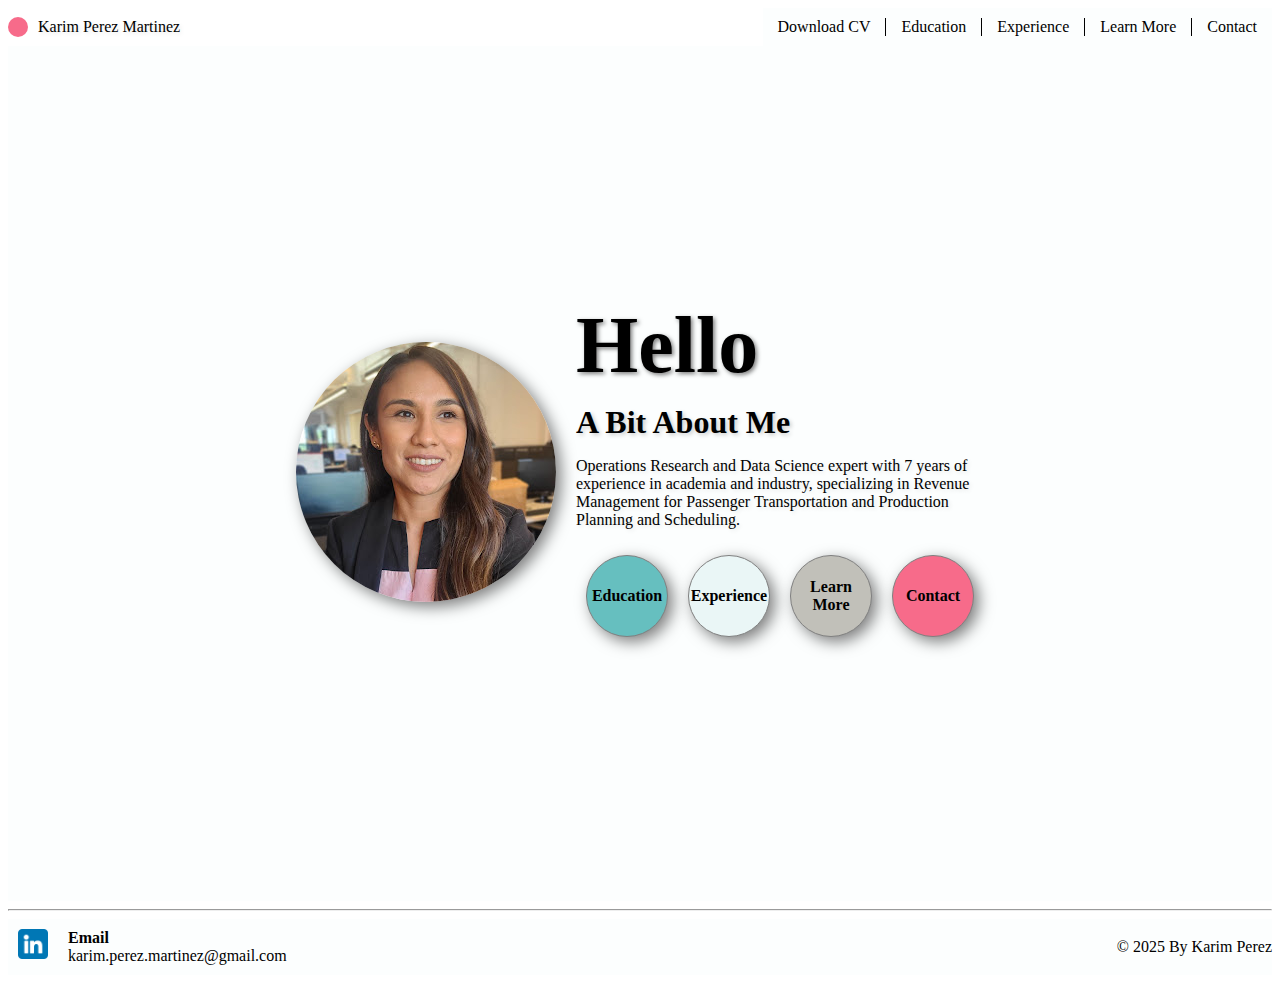
==== index.html @ a7bf702b "Add files via upload" ====
<!DOCTYPE html>
<html lang="en">
    <head>
        <meta charset="UFT-8"/>
        <title>Resume Karim Perez</title>
        <link rel="stylesheet" href="./style.css">
        <link href="https://fonts.googleapis.com/css2?family=Nunito:ital,wght@0,200..1000;1,200..1000&family=Quicksand:wght@300..700&family=Scope+One&family=Zilla+Slab&display=swap" rel="stylesheet">
    </head>
    <body class="quicksand-font">
        <header class = "header">
            <div class="logo">
                <div id = "circle"></div>
                <a href="./index.html">Karim Perez Martinez</a>
            </div>
            <nav class="navbar">
                <a href="./assets/CV_Karim_en.pdf"  download="karimPerez_cv_en.pdf">Download CV</a>
                <a href="./public/education.html">Education</a>
                <a href="./public/experience.html">Experience</a>
                <a> Learn More</a>
                <a href="#contact">Contact</a>
              </nav>
        </header>
        <div class="container">
            <div class="picture">
                <img class="image" src="./assets/karimPic.jpg">
            </div>
            <div class="profile">
                    <div class="heading_profile">
                        <p class="big_title"> Hello </p>
                    </div>
                    <div class="body_profile">
                        <p class="subtitle"> A Bit About Me</p>
                        <p class="regular_text"> Operations Research and Data Science expert with 7 years of experience in academia and industry, specializing in Revenue Management for Passenger Transportation and Production Planning and Scheduling. </p>
                    </div>  
                    <div class="profile_links">
                        <div class="education_link">
                            <a href="./public/education.html"> Education </a>
                        </div>
                        <div class="experience_link">
                            <a href="./public/experience.html"> Experience </a>
                        </div>
                        <div class="learn_more_link">
                            <a> Learn More</a>
                        </div>
                        <div class="contact_link">
                            <a> Contact</a>
                        </div>

                    </div>
            </div>
        </div>
        <hr>
        <footer class="site-footer">
            <div class="footer-content">
                <div class="footer-links">
                    <div> 
                        <a href="https://www.linkedin.com/in/karim-p-martinez/"> <img style="height: 30px; margin: 0; padding: 0; align-content: left;" src="./assets/linkedin_blue.png"></a>
                    </div>
                    <div> 
                        <p style="font-weight: bold"> Email</p>
                        <p >karim.perez.martinez@gmail.com</p>
                    </div>
                </div>
                <div><p>&copy; 2025 By Karim Perez</p></div>
            </div>
        </footer>

    </body>

</html>
---- style.css ----
.body {
    font-family: 'Nunito', sans-serif;
}
  
.header {
    display: flex;
    justify-content: space-between;
}
.logo {
    display: flex;
    justify-content: left;
    align-items: center;
}
.logo a {
    text-decoration: none;     /* Removes underline from links */
    color: black; 
    font-size: 1rem;
    text-shadow: 2px 2px 4px rgba(0, 0, 0, 0.1); /* Adds shadow to the text */
}
.logo a:hover {
    color:  #f76b8a;          /* Adds hover effect for links */
  }
#circle {
    background-color: #f76b8a;
    height: 20px;
    width: 20px;
    border-radius: 50%;
    margin-left: 0;
    margin-right: 10px;
}
/* Navigation Bar Styles */
.navbar {
    display: flex;             /* Makes the navigation bar horizontal */
    justify-content: right;   /* Centers the links horizontally */
    background-color: #fcfefe;    /* Dark background for the nav bar */
    padding: 10px 0;           /* Adds padding for spacing */
   
  }
  
  .navbar a {
    text-decoration: none;     /* Removes underline from links */
    color: black;              /* Makes the text white */
    /*margin: 0 15px;            /* Adds spacing between links */
    padding: 0 15px;           /* Adds spacing inside the links */
    border-right: 1px solid black;
    font-size: 16px;           /* Adjusts the font size */
  }

  .navbar a:last-child {
    border-right: none;        /* Removes the line after the last item */
  }
  
  .navbar a:hover {
    color:  #f76b8a;          /* Adds hover effect for links */
  }

.container {
    display: flex;
    align-items: center;
    justify-content: center;
    height: 95vh;
    background: #fcfefe;
}
.profile {
    margin-left: 20px;
    display: flex;
    flex-direction: column;
    justify-content: center;
    flex-basis: 400px;

}
.profile_links {
    display: flex;
}
.profile_links div {
    height: 80px;
    width: 80px;
    margin: 10px;
    border-radius: 50%;
    border: 1px solid gray;
    display: flex;          /* Enables flexbox */
    justify-content: center; /* Centers horizontally */
    align-items: center;     /* Centers vertically */
    box-shadow: 5px 5px 15px rgba(0, 0, 0, 0.5); /* Add shadow */
}
.profile_links a{
    font-weight: bold;
    margin: 0;
    padding: 0;
    text-align: center;
    text-decoration: none; 
    color: black;
}
.profile_links a:hover {
    color:  #1000ec;          /* Adds hover effect for links */
  }
.education_link {
    background-color: #66bfbf;
}
.experience_link {
    background-color: #eaf6f6;
}
.learn_more_link {
    background-color: #c1c0b9;
}
.contact_link{
    background-color: #f76b8a;
}
.image {
    border-radius: 50%;
    box-shadow: 5px 5px 15px rgba(0, 0, 0, 0.5); /* Add shadow */
}
.big_title {
    font-size: 5rem;
    font-weight: bold;
    margin: 0%;
    padding: 0%;
    text-shadow: 2px 2px 4px rgba(0, 0, 0, 0.5); /* Adds shadow to the text */
}

.subtitle {
    font-size: 2rem;
    font-weight: bold;
    margin-top: 10pt;
    margin-bottom: 0%;
    text-shadow: 2px 2px 4px rgba(0, 0, 0, 0.2); /* Adds shadow to the text */
}
.regular_text {
    padding: 0;
    font-size: 1rem;
    text-shadow: 2px 2px 4px rgba(0, 0, 0, 0.1); /* Adds shadow to the text */
}

  
/* Footer Styles */
.site-footer {
background-color: #fcfefe;        /* Dark background */
color: black;                  /* White text for contrast */
padding: 0px;                 /* Adds spacing around the footer */
text-align: center;            /* Centers content */
}

.footer-content {
    display: flex;
    justify-content: space-between;
    align-items: center;
}

.footer-links {
    display: flex;
    flex-basis: 800px;
}

.footer-links div {
    padding: 10px;
}

.footer-links p {
    font-size: 12pt;
    margin: 0;
    text-align: left;
}

.education-container {
    display: flex;
    flex-direction: column;
    align-content: center;
}

.resume-section {
    display: flex;
    justify-content: space-between;
    width: 100%;
    padding-top: 50px;
    padding-bottom: 50px;
    margin-top: 50px ;
}

.title-resume-section {
    padding-left: 200px;
    width: 30%;
}

.title-resume-section p {
    font-size: 2.5rem;
    font-weight: bold;
    color:#656060;
    margin-top: 10pt;
    margin-bottom: 0%;
    text-shadow: 2px 2px 4px rgba(0, 0, 0, 0.2); /* Adds shadow to the text */
}
.frame-content-resume-section {
    display: flex;
    flex-direction: column;
    width: 70%;
    padding-right: 150px;
}
.content-resume-section {
    display: flex;
    padding-bottom: 10px;
}

.year {
    text-align: right;
    padding-right: 10px;
    width: 30%;
}

.edu-content {
    text-align: left;
    padding-left: 10px;
    width: 70%;
}

.centered-line {
    width: 90%;               /* Sets the specific width (e.g., 50% of the container) */
    margin: 0 auto;           /* Centers the line horizontally */
    border: none;             /* Removes the default border style */
    border-top: 1px solid #9c9797; /* Adds a custom border as the horizontal line */
  }
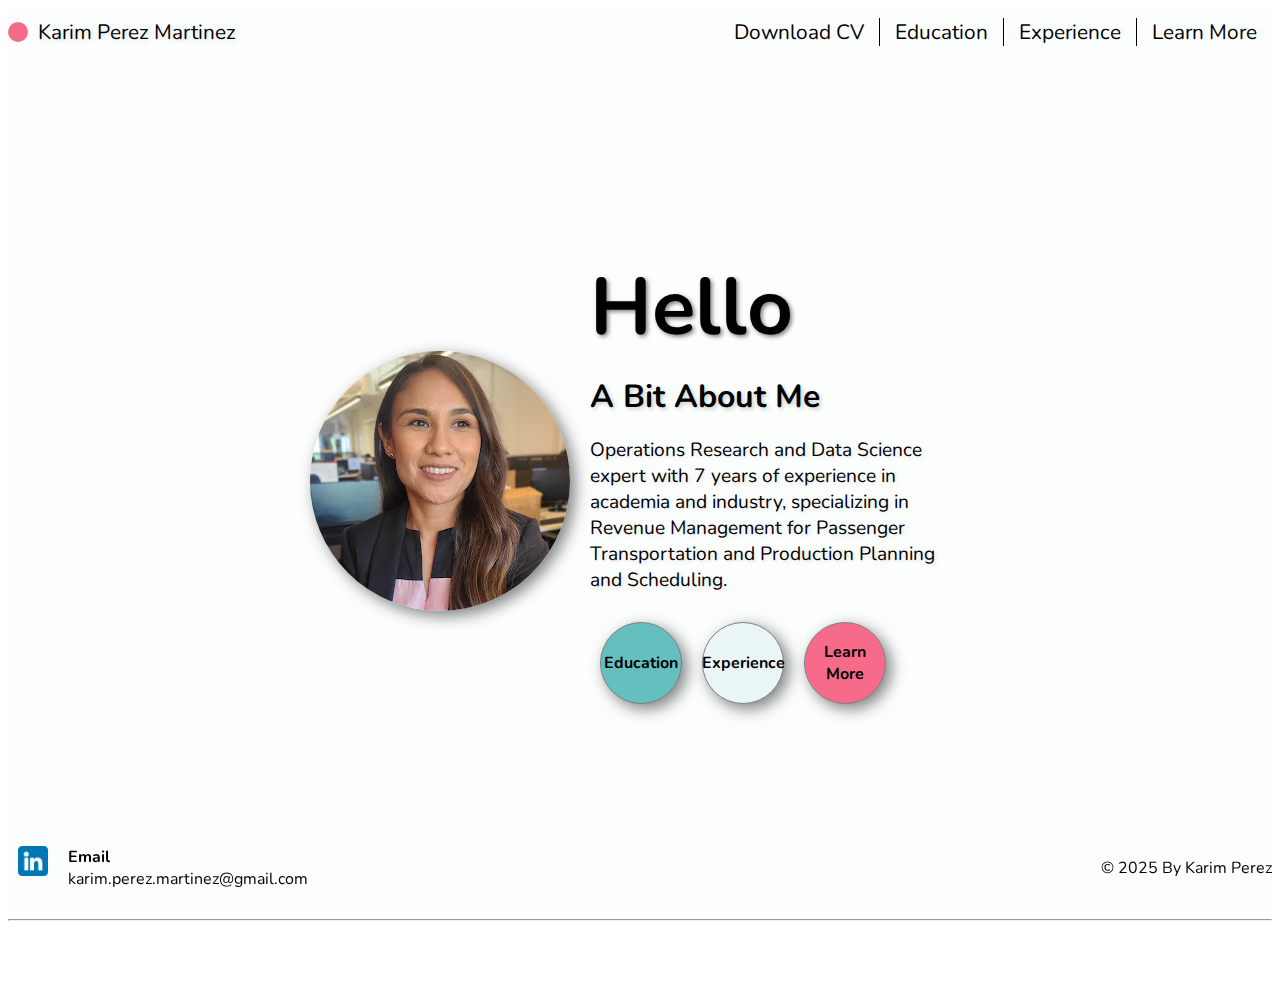
==== commit 07e3c666: "feat: Fix nav bar and stle" ====
--- a/index.html
+++ b/index.html
@@ -6,7 +6,7 @@
         <link rel="stylesheet" href="./style.css">
         <link href="https://fonts.googleapis.com/css2?family=Nunito:ital,wght@0,200..1000;1,200..1000&family=Quicksand:wght@300..700&family=Scope+One&family=Zilla+Slab&display=swap" rel="stylesheet">
     </head>
-    <body class="quicksand-font">
+    <body class="nunito-font">
         <header class = "header">
             <div class="logo">
                 <div id = "circle"></div>
@@ -16,8 +16,7 @@
                 <a href="./assets/CV_Karim_en.pdf"  download="karimPerez_cv_en.pdf">Download CV</a>
                 <a href="./public/education.html">Education</a>
                 <a href="./public/experience.html">Experience</a>
-                <a> Learn More</a>
-                <a href="#contact">Contact</a>
+                <a href="./public/learn-more.html"> Learn More</a>
               </nav>
         </header>
         <div class="container">
@@ -40,12 +39,8 @@
                             <a href="./public/experience.html"> Experience </a>
                         </div>
                         <div class="learn_more_link">
-                            <a> Learn More</a>
+                            <a href="./public/learn-more.html"> Learn More</a>
                         </div>
-                        <div class="contact_link">
-                            <a> Contact</a>
-                        </div>
-
                     </div>
             </div>
         </div>
@@ -67,4 +62,4 @@
 
     </body>
 
-</html>+</html>
--- a/style.css
+++ b/style.css
@@ -1,11 +1,18 @@
-.body {
-    font-family: 'Nunito', sans-serif;
+.nunito-font {
+    font-family: "Nunito", sans-serif;
+    font-optical-sizing: auto;
+    font-weight: 400;
+    font-style: normal;
 }
   
 .header {
     display: flex;
     justify-content: space-between;
-}
+    position: sticky;
+    top: 0;
+    background-color: #fcfefe; 
+}
+
 .logo {
     display: flex;
     justify-content: left;
@@ -14,13 +21,15 @@
 .logo a {
     text-decoration: none;     /* Removes underline from links */
     color: black; 
-    font-size: 1rem;
+    font-size: 1.3rem;
     text-shadow: 2px 2px 4px rgba(0, 0, 0, 0.1); /* Adds shadow to the text */
 }
 .logo a:hover {
     color:  #f76b8a;          /* Adds hover effect for links */
   }
 #circle {
+    align-items: center;
+    justify-content: center;
     background-color: #f76b8a;
     height: 20px;
     width: 20px;
@@ -28,13 +37,18 @@
     margin-left: 0;
     margin-right: 10px;
 }
+
+.center {
+    display: block;
+    margin-left: auto;
+    margin-right: auto;
+  } 
 /* Navigation Bar Styles */
 .navbar {
     display: flex;             /* Makes the navigation bar horizontal */
     justify-content: right;   /* Centers the links horizontally */
     background-color: #fcfefe;    /* Dark background for the nav bar */
-    padding: 10px 0;           /* Adds padding for spacing */
-   
+    padding: 10px 0;           /* Adds padding for spacing */   
   }
   
   .navbar a {
@@ -43,7 +57,7 @@
     /*margin: 0 15px;            /* Adds spacing between links */
     padding: 0 15px;           /* Adds spacing inside the links */
     border-right: 1px solid black;
-    font-size: 16px;           /* Adjusts the font size */
+    font-size: 1.3rem;;           /* Adjusts the font size */
   }
 
   .navbar a:last-child {
@@ -59,14 +73,14 @@
     align-items: center;
     justify-content: center;
     height: 95vh;
-    background: #fcfefe;
+    background-color: #fcfefe; 
 }
 .profile {
     margin-left: 20px;
     display: flex;
     flex-direction: column;
     justify-content: center;
-    flex-basis: 400px;
+    flex-basis: 30%;
 
 }
 .profile_links {
@@ -101,10 +115,10 @@
     background-color: #eaf6f6;
 }
 .learn_more_link {
+    background-color:  #f76b8a;
+}
+.contact_link{
     background-color: #c1c0b9;
-}
-.contact_link{
-    background-color: #f76b8a;
 }
 .image {
     border-radius: 50%;
@@ -127,7 +141,7 @@
 }
 .regular_text {
     padding: 0;
-    font-size: 1rem;
+    font-size: 1.2rem;
     text-shadow: 2px 2px 4px rgba(0, 0, 0, 0.1); /* Adds shadow to the text */
 }
 
@@ -138,12 +152,15 @@
 color: black;                  /* White text for contrast */
 padding: 0px;                 /* Adds spacing around the footer */
 text-align: center;            /* Centers content */
+position: sticky;
+bottom: 0;
 }
 
 .footer-content {
     display: flex;
     justify-content: space-between;
     align-items: center;
+
 }
 
 .footer-links {
@@ -177,7 +194,7 @@
 }
 
 .title-resume-section {
-    padding-left: 200px;
+    padding-left: 150px;
     width: 30%;
 }
 
@@ -193,7 +210,7 @@
     display: flex;
     flex-direction: column;
     width: 70%;
-    padding-right: 150px;
+    padding-right: 100px;
 }
 .content-resume-section {
     display: flex;
@@ -217,4 +234,4 @@
     margin: 0 auto;           /* Centers the line horizontally */
     border: none;             /* Removes the default border style */
     border-top: 1px solid #9c9797; /* Adds a custom border as the horizontal line */
-  }+  }
